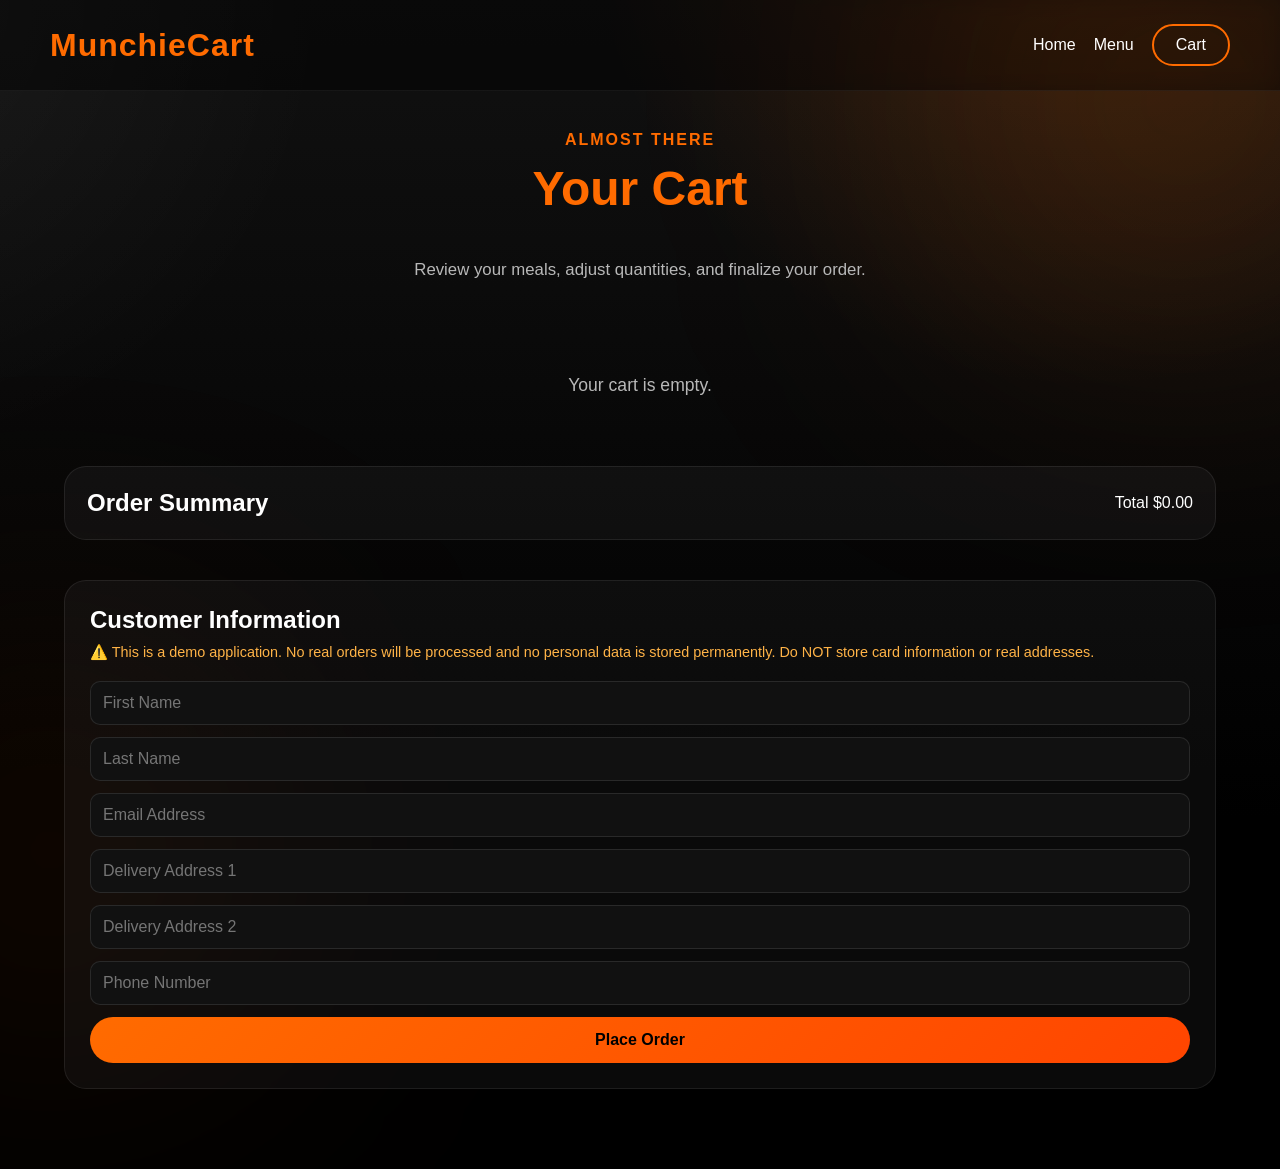
==== cart.html @ 2c0b7d8b "Add files via upload" ====
<!DOCTYPE html>
<html lang="en">
<head>
    <meta charset="UTF-8">
    <meta name="viewport" content="width=device-width, initial-scale=1.0">
    <title>Cart | MunchieCart</title>
    <link rel="stylesheet" href="style.css">
</head>
<body class="menu-page landing-glow">

    <header class="navbar">
        <h1 class="logo">MunchieCart</h1>
        <nav class="nav-links">
            <a href="index.html">Home</a>
            <a href="menu.html">Menu</a>
            <a href="cart.html" class="cart-button">Cart</a>
        </nav>
    </header>

    <main class="menu-wrapper">
        <div class="menu-hero fade-up">
            <p class="menu-kicker">Almost there</p>
            <h1 class="menu-page-title">Your Cart</h1>
            <p class="menu-subtext">
                Review your meals, adjust quantities, and finalize your order.
            </p>
        </div>

        <div class="checkout-layout">
            <section class="cart-main fade-up">
                <div id="cartItems" class="cart-items-container"></div>
            </section>

            <aside class="checkout-sidebar fade-up delay-1">
                <div class="cart-summary">
                    <h2>Order Summary</h2>
                    <div class="summary-line">
                        <span>Total</span>
                        <span>$<span id="totalPrice">0.00</span></span>
                    </div>
                </div>

                <div class="checkout-form">
                    <h2>Customer Information</h2>

                    <p class="checkout-disclaimer">
                        ⚠️ This is a demo application. No real orders will be processed and no personal data is stored permanently. Do NOT store card information or real addresses.
                    </p>

                    <form onsubmit="submitOrder(event)">
                        <input type="text" id="customerFirstName" placeholder="First Name" required>
                        <input type="text" id="customerLastName" placeholder="Last Name" required>
                        <input type="email" id="customerEmail" placeholder="Email Address" required>
                        <input type="text" id="customerAddress" placeholder="Delivery Address 1" required>
                        <input type="text" id="customerAddress2" placeholder="Delivery Address 2">
                        <input type="text" id="customerNumber" placeholder="Phone Number" required>

                        <button type="submit" class="customize-cart-btn full-width-btn">Place Order</button>
                    </form>
                </div>
            </aside>
        </div>
    </main>

    <div id="order-success" class="order-success-overlay">
        <div class="order-success-box">
            <div class="success-icon">✓</div>
            <h1>Order Submitted</h1>
            <p>Your order has been placed successfully.</p>
            <p class="success-sub">This is a demo — no real order was processed.</p>

            <button onclick="goHome()" class="enter-btn">Back to Home</button>
        </div>
    </div>

    <script src="cart.js"></script>
</body>
</html>
---- style.css ----
:root {
    --accent: #ff6b00;
    --accent-dark: #ff4500;
    --bg-main: #050505;
    --bg-secondary: #111111;
    --text-main: #ffffff;
    --text-secondary: #b8b8b8;
    --border: rgba(255, 255, 255, 0.12);
}

* {
    margin: 0;
    padding: 0;
    box-sizing: border-box;
}

html {
    scroll-behavior: smooth;
}

body {
    font-family: Arial, sans-serif;
    background: var(--bg-main);
    color: var(--text-main);
    overflow-x: hidden;
}

.landing-body {
    min-height: 100vh;
    background:
        radial-gradient(circle at top right, rgba(255,107,0,0.18), transparent 25%),
        radial-gradient(circle at top left, rgba(255,255,255,0.05), transparent 20%),
        linear-gradient(180deg, #111111, #000000 70%);
}

a {
    text-decoration: none;
    color: inherit;
}

.navbar {
    display: flex;
    justify-content: space-between;
    align-items: center;
    padding: 24px 50px;
    position: sticky;
    top: 0;
    backdrop-filter: blur(12px);
    background: rgba(0, 0, 0, 0.45);
    border-bottom: 1px solid rgba(255,255,255,0.06);
    z-index: 100;
}

.logo {
    color: var(--accent);
    font-size: 2rem;
    font-weight: bold;
    letter-spacing: 1px;
}

.nav-links {
    display: flex;
    gap: 18px;
    align-items: center;
}

.nav-links a {
    color: white;
    transition: 0.3s ease;
}

.nav-links a:hover {
    color: var(--accent);
}

.cart-button {
    border: 2px solid var(--accent);
    color: var(--accent);
    padding: 10px 22px;
    border-radius: 999px;
    transition: 0.3s;
}

.cart-button:hover {
    background: var(--accent);
    color: black;
    box-shadow: 0 0 20px rgba(255,107,0,0.5);
}

.hero {
    display: grid;
    grid-template-columns: 1.1fr 0.9fr;
    align-items: center;
    gap: 40px;
    padding: 80px 60px;
    min-height: 85vh;
}

.tagline {
    color: var(--accent);
    font-weight: bold;
    letter-spacing: 2px;
    margin-bottom: 18px;
    text-transform: uppercase;
}

.hero-text h1 {
    font-size: 4rem;
    line-height: 1.05;
    margin-bottom: 20px;
    text-shadow: 0 0 20px rgba(255,107,0,0.15);
}

.hero-subtext {
    color: var(--text-secondary);
    font-size: 1.1rem;
    max-width: 600px;
    line-height: 1.7;
    margin-bottom: 30px;
}

.hero-buttons {
    display: flex;
    gap: 16px;
    flex-wrap: wrap;
}

.enter-btn {
    display: inline-block;
    padding: 14px 30px;
    border-radius: 999px;
    font-weight: bold;
    background: linear-gradient(135deg, var(--accent), var(--accent-dark));
    color: black;
    box-shadow: 0 0 20px rgba(255,107,0,0.45);
    transition: 0.3s ease;
}

.enter-btn:hover {
    transform: translateY(-3px) scale(1.04);
    box-shadow: 0 0 35px rgba(255,107,0,0.7);
}

.secondary-btn {
    display: inline-block;
    padding: 14px 30px;
    border-radius: 999px;
    border: 1px solid var(--border);
    color: white;
    background: rgba(255,255,255,0.03);
    transition: 0.3s ease;
}

.secondary-btn:hover {
    border-color: var(--accent);
    color: var(--accent);
}

.hero-image-card {
    background: rgba(255,255,255,0.04);
    border: 1px solid var(--border);
    border-radius: 28px;
    padding: 14px;
    box-shadow: 0 20px 50px rgba(0,0,0,0.45);
    backdrop-filter: blur(12px);
}

.hero-image-card img {
    width: 100%;
    height: 480px;
    object-fit: cover;
    border-radius: 20px;
    display: block;
}

.info-section,
.menu-section {
    padding: 80px 60px;
}

.section-title {
    text-align: center;
    font-size: 2.3rem;
    margin-bottom: 40px;
}

.info-grid,
.menu-grid {
    display: grid;
    grid-template-columns: repeat(auto-fit, minmax(250px, 1fr));
    gap: 24px;
}

.info-card,
.menu-card {
    background: rgba(255,255,255,0.04);
    border: 1px solid var(--border);
    border-radius: 22px;
    padding: 24px;
    backdrop-filter: blur(10px);
    transition: 0.3s ease;
}

.info-card:hover,
.menu-card:hover {
    transform: translateY(-8px);
    box-shadow: 0 15px 35px rgba(0,0,0,0.4);
    border-color: rgba(255,107,0,0.35);
}

.info-card h3,
.menu-card h3 {
    margin-bottom: 12px;
    color: white;
}

.info-card p,
.menu-card p {
    color: var(--text-secondary);
    line-height: 1.6;
    margin-bottom: 16px;
}

.menu-card button {
    background: linear-gradient(135deg, var(--accent), var(--accent-dark));
    border: none;
    padding: 12px 18px;
    border-radius: 999px;
    color: black;
    font-weight: bold;
    cursor: pointer;
    transition: 0.3s;
}

.menu-card button:hover {
    transform: scale(1.05);
    box-shadow: 0 0 22px rgba(255,107,0,0.5);
}

.footer {
    text-align: center;
    padding: 30px 20px;
    color: var(--text-secondary);
    border-top: 1px solid rgba(255,255,255,0.06);
    background: rgba(255,255,255,0.02);
}

@media (max-width: 900px) {
    .hero {
        grid-template-columns: 1fr;
        padding: 60px 24px;
    }

    .hero-text h1 {
        font-size: 2.8rem;
    }

    .navbar {
        flex-direction: column;
        gap: 16px;
        padding: 20px 24px;
    }

    .info-section,
    .menu-section {
        padding: 60px 24px;
    }

    .hero-image-card img {
        height: 320px;
    }
}

.menu-page {
    background: #0a0a0a;
    color: white;
    min-height: 100vh;
}

.menu-wrapper {
    width: 90%;
    max-width: 1400px;
    margin: 0 auto;
    padding: 40px 0 80px;
}

.menu-page-title {
    font-size: 3rem;
    margin-bottom: 40px;
    text-align: center;
    color: #ff6b00;
}

.menu-category {
    margin-bottom: 60px;
}

.category-title {
    font-size: 2rem;
    margin-bottom: 20px;
    color: white;
    border-left: 6px solid #ff6b00;
    padding-left: 14px;
}

.menu-grid {
    display: grid;
    grid-template-columns: repeat(auto-fit, minmax(260px, 1fr));
    gap: 24px;
}

.menu-card {
    background: #151515;
    border-radius: 20px;
    overflow: hidden;
    box-shadow: 0 12px 30px rgba(0, 0, 0, 0.35);
    transition: transform 0.25s ease;
}

.menu-card:hover {
    transform: translateY(-6px);
}

.menu-card img {
    width: 100%;
    height: 220px;
    object-fit: cover;
    display: block;
}

.menu-info {
    background: white;
    color: black;

    padding: 14px 16px;   
    
    border-top-left-radius: 18px;
    border-top-right-radius: 18px;

    margin-top: -20px;    
    
    position: relative;
    z-index: 2;

    display: flex;
    flex-direction: column;
    gap: 6px;
}

.menu-info h3 {
    font-size: 1.2rem;
    margin-bottom: 8px;
}

.menu-info p {
    font-size: 0.95rem;
    color: #333;
    margin-bottom: 12px;
    line-height: 1.4;
}

.menu-bottom {
    display: flex;
    justify-content: space-between;
    align-items: center;
    gap: 12px;
}

.menu-price {
    font-weight: bold;
    font-size: 1.05rem;
    color: #ff6b00;
}

.menu-info button {
    background: #ff6b00;
    color: black;
    border: none;
    border-radius: 999px;
    padding: 10px 16px;
    font-weight: bold;
    cursor: pointer;
    transition: 0.2s ease;
}

.menu-info button:hover {
    transform: scale(1.05);
}

.landing-glow {
    position: relative;
    background:
        radial-gradient(circle at 85% -10%, rgba(255,107,0,0.18), transparent 30%),
        radial-gradient(circle at -10% 0%, rgba(255,255,255,0.05), transparent 25%),
        linear-gradient(180deg, #111111, #000000 70%);
}

.landing-glow::before {
    content: "";
    position: fixed;
    width: 700px;
    height: 700px;
    background: radial-gradient(circle, rgba(255,107,0,0.25), transparent 60%);
    top: -250px;
    right: -250px;
    filter: blur(140px);
    z-index: 0;
    pointer-events: none;
}

.landing-glow::after {
    content: "";
    position: fixed;
    width: 600px;
    height: 600px;
    background: radial-gradient(circle, rgba(255,107,0,0.18), transparent 60%);
    bottom: -250px;
    left: -250px;
    filter: blur(140px);
    z-index: 0;
    pointer-events: none;
}

.navbar,
.menu-wrapper {
    position: relative;
    z-index: 1;
}

.menu-category {
    margin-bottom: 80px;
}

.menu-card {
    border-radius: 20px;
    overflow: hidden;
}

.menu-card img {
    border-radius: 20px;
}

.menu-info h3 {
    margin: 0;
    font-size: 1.1rem;
}

.menu-info p {
    margin: 0;
    font-size: 0.9rem;
    color: #444;
}

.menu-bottom {
    display: flex;
    justify-content: space-between;
    align-items: center;
    margin-top: 6px;
}

.menu-grid {
    display: flex;
    overflow-x: auto;
    gap: 20px;
    padding-bottom: 10px;

    scroll-behavior: smooth;
}

.menu-grid::-webkit-scrollbar {
    display: none; /* hides scrollbar */
}

.menu-card {
    min-width: 260px;
    flex: 0 0 auto;
}

.category-header {
    display: flex;
    justify-content: space-between;
    align-items: center;
}

.scroll-buttons button {
    background: #ff6b00;
    border: none;
    color: black;
    font-weight: bold;
    padding: 8px 14px;
    margin-left: 8px;
    border-radius: 8px;
    cursor: pointer;
    transition: 0.2s;
}

.scroll-buttons button:hover {
    transform: scale(1.1);
}

.category-header {
    display: flex;
    justify-content: space-between;
    align-items: center;
    margin-bottom: 20px;
}

.scroll-buttons {
    display: flex;
    gap: 10px;
}

.scroll-buttons button {
    background: #ff6b00;
    color: black;
    border: none;
    border-radius: 10px;
    padding: 8px 14px;
    font-size: 1rem;
    font-weight: bold;
    cursor: pointer;
    transition: 0.2s ease;
}

.scroll-buttons button:hover {
    transform: scale(1.08);
    box-shadow: 0 0 18px rgba(255, 107, 0, 0.45);
}

.menu-grid {
    display: flex;
    gap: 24px;
    overflow-x: auto;
    scroll-behavior: smooth;
    padding-bottom: 10px;
}

.menu-grid::-webkit-scrollbar {
    display: none;
}

.menu-card {
    min-width: 270px;
    flex: 0 0 auto;
}

.customize-card {
    max-width: 850px;
    margin: 0 auto;
    background: rgba(255,255,255,0.04);
    border: 1px solid rgba(255,255,255,0.08);
    border-radius: 24px;
    padding: 28px;
    backdrop-filter: blur(10px);
    box-shadow: 0 15px 40px rgba(0,0,0,0.35);
}

.customize-header {
    display: flex;
    gap: 24px;
    align-items: center;
    margin-bottom: 30px;
}

.customize-image {
    width: 220px;
    height: 220px;
    object-fit: cover;
    border-radius: 20px;
    box-shadow: 0 10px 30px rgba(0,0,0,0.3);
}

.customize-title-wrap {
    display: flex;
    flex-direction: column;
    gap: 10px;
}

.customize-title {
    font-size: 2.4rem;
    color: #ff6b00;
    margin: 0;
}

.customize-subtitle {
    color: #cfcfcf;
    font-size: 1rem;
    margin: 0;
}

.ingredients-box {
    background: #111;
    border-radius: 20px;
    padding: 22px;
    border: 1px solid rgba(255,255,255,0.08);
    margin-bottom: 24px;
}

.ingredients-top h2 {
    margin: 0 0 18px 0;
    color: white;
    font-size: 1.5rem;
}

.ingredient-row {
    display: flex;
    justify-content: space-between;
    align-items: center;
    padding: 16px 0;
    border-bottom: 1px solid rgba(255,255,255,0.08);
}

.ingredient-row:last-child {
    border-bottom: none;
}

.ingredient-name {
    font-size: 1rem;
    color: white;
    font-weight: 500;
}

.ingredient-actions {
    display: flex;
    gap: 10px;
}

.ingredient-btn {
    border: none;
    border-radius: 999px;
    padding: 8px 16px;
    font-weight: bold;
    cursor: pointer;
    transition: 0.2s ease;
}

.keep-btn {
    background: #1f1f1f;
    color: white;
    border: 1px solid rgba(255,255,255,0.12);
}

.remove-btn {
    background: #ff6b00;
    color: black;
}

.ingredient-btn:hover {
    transform: scale(1.05);
}

.ingredient-row.removed .ingredient-name {
    color: #888;
    text-decoration: line-through;
}

.ingredient-row.removed {
    opacity: 0.7;
}

.customize-cart-btn {
    background: linear-gradient(135deg, #ff6b00, #ff4500);
    color: black;
    border: none;
    border-radius: 999px;
    padding: 14px 26px;
    font-weight: bold;
    font-size: 1rem;
    cursor: pointer;
    transition: 0.25s ease;
}

.customize-cart-btn:hover {
    transform: scale(1.04);
    box-shadow: 0 0 22px rgba(255,107,0,0.45);
}

@media (max-width: 700px) {
    .customize-header {
        flex-direction: column;
        align-items: flex-start;
    }

    .customize-image {
        width: 100%;
        height: 260px;
    }

    .ingredient-row {
        flex-direction: column;
        align-items: flex-start;
        gap: 12px;
    }
}

.customize-card {
    max-width: 850px;
    margin: 0 auto;
    background: rgba(255,255,255,0.04);
    border: 1px solid rgba(255,255,255,0.08);
    border-radius: 24px;
    padding: 28px;
    backdrop-filter: blur(10px);
    box-shadow: 0 15px 40px rgba(0,0,0,0.35);
}

.customize-header {
    display: flex;
    gap: 24px;
    align-items: center;
    margin-bottom: 30px;
}

.customize-image {
    width: 220px;
    height: 220px;
    object-fit: cover;
    border-radius: 20px;
    box-shadow: 0 10px 30px rgba(0,0,0,0.3);
}

.customize-title {
    font-size: 2.4rem;
    color: #ff6b00;
    margin: 0;
}

.customize-subtitle {
    color: #cfcfcf;
    margin-top: 10px;
}

.ingredients-box {
    background: #111;
    border-radius: 20px;
    padding: 22px;
    border: 1px solid rgba(255,255,255,0.08);
    margin-bottom: 24px;
}

.ingredient-row {
    display: flex;
    justify-content: space-between;
    align-items: center;
    padding: 16px 0;
    border-bottom: 1px solid rgba(255,255,255,0.08);
}

.ingredient-row:last-child {
    border-bottom: none;
}

.ingredient-name {
    color: white;
    font-weight: 500;
}

.ingredient-actions {
    display: flex;
    gap: 10px;
}

.ingredient-btn {
    border: none;
    border-radius: 999px;
    padding: 8px 16px;
    font-weight: bold;
    cursor: pointer;
}

.keep-btn {
    background: #1f1f1f;
    color: white;
    border: 1px solid rgba(255,255,255,0.12);
}

.remove-btn {
    background: #ff6b00;
    color: black;
}

.ingredient-row.removed .ingredient-name {
    color: #888;
    text-decoration: line-through;
}

.customize-cart-btn {
    background: linear-gradient(135deg, #ff6b00, #ff4500);
    color: black;
    border: none;
    border-radius: 999px;
    padding: 14px 26px;
    font-weight: bold;
    cursor: pointer;
}

.ingredient-actions {
    display: flex;
    gap: 12px;
}

.ingredient-btn {
    min-width: 110px;
    border: 2px solid rgba(255,255,255,0.12);
    border-radius: 14px;
    padding: 10px 16px;
    font-weight: bold;
    cursor: pointer;
    background: #1a1a1a;
    color: white;
    transition: 0.2s ease;
    box-shadow: 0 0 0 rgba(255,107,0,0);
}

.ingredient-btn:hover {
    transform: translateY(-2px) scale(1.03);
    border-color: #ff6b00;
    box-shadow: 0 0 18px rgba(255,107,0,0.35);
}

.ingredient-btn.active {
    background: #ff6b00;
    color: black;
    border-color: #ff6b00;
    box-shadow: 0 0 18px rgba(255,107,0,0.5);
}

.keep-btn.active {
    background: #ff6b00;
    color: black;
}

.remove-btn.active {
    background: #ff6b00;
    color: black;
}

.ingredient-row {
    display: flex;
    justify-content: space-between;
    align-items: center;
    padding: 18px 0;
    border-bottom: 1px solid rgba(255,255,255,0.08);
}

.ingredient-row.removed .ingredient-name {
    color: #888;
    text-decoration: line-through;
}

.ingredient-name {
    font-size: 1rem;
    color: white;
    font-weight: 500;
}

.fade-up {
    opacity: 0;
    transform: translateY(30px);
    animation: fadeUp 0.8s ease forwards;
}

.fade-up.delay-1 { animation-delay: 0.2s; }
.fade-up.delay-2 { animation-delay: 0.4s; }
.fade-up.delay-3 { animation-delay: 0.6s; }
.fade-up.delay-4 { animation-delay: 0.8s; }

@keyframes fadeUp {
    to {
        opacity: 1;
        transform: translateY(0);
    }
}

.fade-on-scroll {
    opacity: 0;
    transform: translateY(40px);
    transition: all 0.6s ease;
}

.fade-on-scroll.show {
    opacity: 1;
    transform: translateY(0);
}

.fade-up {
    opacity: 0;
    transform: translateY(30px);
    animation: fadeUp 0.8s ease forwards;
}

.delay-1 {
    animation-delay: 0.2s;
}

.delay-2 {
    animation-delay: 0.4s;
}

.delay-3 {
    animation-delay: 0.6s;
}

.delay-4 {
    animation-delay: 0.8s;
}

@keyframes fadeUp {
    to {
        opacity: 1;
        transform: translateY(0);
    }
}

.fade-on-scroll {
    opacity: 0;
    transform: translateY(35px);
    transition: opacity 0.8s ease, transform 0.8s ease;
}

.fade-on-scroll.show {
    opacity: 1;
    transform: translateY(0);
}

body {
    opacity: 0;
    animation: pageFade 0.6s ease forwards;
}

@keyframes pageFade {
    to {
        opacity: 1;
    }
}

.enter-btn {
    transition: all 0.25s ease;
}

.enter-btn:hover {
    transform: translateY(-2px) scale(1.03);
    box-shadow: 0 0 20px rgba(255,107,0,0.5);
}

.hero-text h1 {
    text-shadow: 0 0 18px rgba(255,107,0,0.15);
}

.info-card:hover {
    transform: translateY(-8px);
    box-shadow: 0 20px 40px rgba(0,0,0,0.4);
    border-color: rgba(255,107,0,0.3);
}

.menu-hero {
    text-align: center;
    max-width: 900px;
    margin: 0 auto 50px;
}

.menu-kicker {
    color: var(--accent);
    font-weight: bold;
    letter-spacing: 2px;
    text-transform: uppercase;
    margin-bottom: 12px;
}

.menu-subtext {
    color: var(--text-secondary);
    max-width: 700px;
    margin: 0 auto 24px;
    line-height: 1.7;
    font-size: 1.05rem;
}

.menu-tags {
    display: flex;
    justify-content: center;
    flex-wrap: wrap;
    gap: 12px;
}

.menu-tag {
    padding: 10px 16px;
    border-radius: 999px;
    background: rgba(255,255,255,0.04);
    border: 1px solid rgba(255,255,255,0.08);
    color: white;
    font-size: 0.95rem;
    backdrop-filter: blur(10px);
}

.category-text {
    display: flex;
    flex-direction: column;
    gap: 6px;
}

.category-subtitle {
    color: var(--text-secondary);
    font-size: 0.95rem;
}

.menu-category {
    position: relative;
}

.menu-category::before {
    content: "";
    position: absolute;
    top: -12px;
    left: 0;
    width: 100%;
    height: 1px;
    background: linear-gradient(90deg, rgba(255,107,0,0.25), transparent);
}

.menu-card {
    position: relative;
}

.menu-card::after {
    content: "";
    position: absolute;
    inset: 0;
    border-radius: 20px;
    border: 1px solid transparent;
    transition: border-color 0.25s ease, box-shadow 0.25s ease;
    pointer-events: none;
}

.menu-card:hover::after {
    border-color: rgba(255,107,0,0.35);
    box-shadow: 0 0 20px rgba(255,107,0,0.12);
}

@media (max-width: 700px) {
    .menu-subtext {
        font-size: 0.98rem;
    }

    .category-header {
        align-items: flex-start;
        gap: 14px;
    }
}

.cart-section {
    max-width: 1000px;
    margin: 0 auto;
}

.cart-items-container {
    display: flex;
    flex-direction: column;
    gap: 20px;
    margin-bottom: 30px;
}

.cart-card {
    display: flex;
    justify-content: space-between;
    align-items: flex-start;
    gap: 20px;
    background: rgba(255,255,255,0.04);
    border: 1px solid rgba(255,255,255,0.08);
    border-radius: 22px;
    padding: 22px;
    backdrop-filter: blur(10px);
    box-shadow: 0 10px 30px rgba(0,0,0,0.25);
}

.cart-card-left h3 {
    margin-bottom: 8px;
    font-size: 1.3rem;
    color: white;
}

.cart-price {
    color: var(--accent);
    font-weight: bold;
    margin-bottom: 12px;
}

.cart-customizations {
    margin-left: 18px;
    color: var(--text-secondary);
    line-height: 1.6;
}

.cart-card-right {
    display: flex;
    flex-direction: column;
    align-items: flex-end;
    gap: 12px;
}

.cart-quantity-controls {
    display: flex;
    align-items: center;
    gap: 12px;
    background: #111;
    border: 1px solid rgba(255,255,255,0.08);
    border-radius: 999px;
    padding: 8px 12px;
}

.cart-quantity-controls button {
    background: var(--accent);
    color: black;
    border: none;
    border-radius: 50%;
    width: 32px;
    height: 32px;
    font-weight: bold;
    cursor: pointer;
    transition: 0.2s ease;
}

.cart-quantity-controls button:hover {
    transform: scale(1.08);
    box-shadow: 0 0 14px rgba(255,107,0,0.4);
}

.cart-item-total {
    font-size: 1.1rem;
    font-weight: bold;
    color: white;
}

.remove-btn-cart {
    background: #1f1f1f;
    color: white;
    border: 1px solid rgba(255,255,255,0.12);
    border-radius: 999px;
    padding: 10px 16px;
    font-weight: bold;
    cursor: pointer;
    transition: 0.2s ease;
}

.remove-btn-cart:hover {
    border-color: var(--accent);
    color: var(--accent);
}

.cart-summary {
    display: flex;
    justify-content: space-between;
    align-items: center;
    gap: 20px;
    background: rgba(255,255,255,0.04);
    border: 1px solid rgba(255,255,255,0.08);
    border-radius: 22px;
    padding: 22px;
    backdrop-filter: blur(10px);
}

.empty-cart-message {
    text-align: center;
    color: var(--text-secondary);
    font-size: 1.1rem;
    padding: 40px 0;
}

@media (max-width: 700px) {
    .cart-card,
    .cart-summary {
        flex-direction: column;
        align-items: flex-start;
    }

    .cart-card-right {
        align-items: flex-start;
        width: 100%;
    }
}

.checkout-form {
    margin-top: 40px;
    padding: 25px;
    border-radius: 22px;
    background: rgba(255,255,255,0.04);
    border: 1px solid rgba(255,255,255,0.08);
    backdrop-filter: blur(10px);
}

.checkout-form h2 {
    margin-bottom: 10px;
}

.checkout-disclaimer {
    font-size: 0.9rem;
    color: #ffb347;
    margin-bottom: 20px;
}

.checkout-form form {
    display: flex;
    flex-direction: column;
    gap: 12px;
}

.checkout-form input {
    padding: 12px;
    border-radius: 10px;
    border: 1px solid rgba(255,255,255,0.1);
    background: #111;
    color: white;
    font-size: 1rem;
}

.checkout-form input:focus {
    outline: none;
    border-color: var(--accent);
}

.order-success-overlay {
    position: fixed;
    inset: 0;
    background: rgba(0,0,0,0.85);
    backdrop-filter: blur(12px);

    display: flex;
    justify-content: center;
    align-items: center;

    opacity: 0;
    pointer-events: none;
    transition: 0.4s ease;
    z-index: 9999;
}

.order-success-overlay.show {
    opacity: 1;
    pointer-events: all;
}

.order-success-box {
    background: #0e0e0e;
    border-radius: 24px;
    padding: 40px;
    text-align: center;
    width: 400px;

    border: 1px solid rgba(255,255,255,0.08);
    box-shadow: 0 20px 60px rgba(0,0,0,0.6);

    transform: scale(0.9);
    transition: 0.3s ease;
}

.order-success-overlay.show .order-success-box {
    transform: scale(1);
}

.success-icon {
    font-size: 3rem;
    color: #ff6b00;
    margin-bottom: 15px;
    animation: pop 0.4s ease;
}

@keyframes pop {
    0% { transform: scale(0); }
    100% { transform: scale(1); }
}

.order-success-box h1 {
    font-size: 2rem;
    margin-bottom: 10px;
}

.order-success-box p {
    color: #aaa;
    margin-bottom: 8px;
}

.success-sub {
    font-size: 0.9rem;
    color: #ffb347;
    margin-bottom: 20px;
}
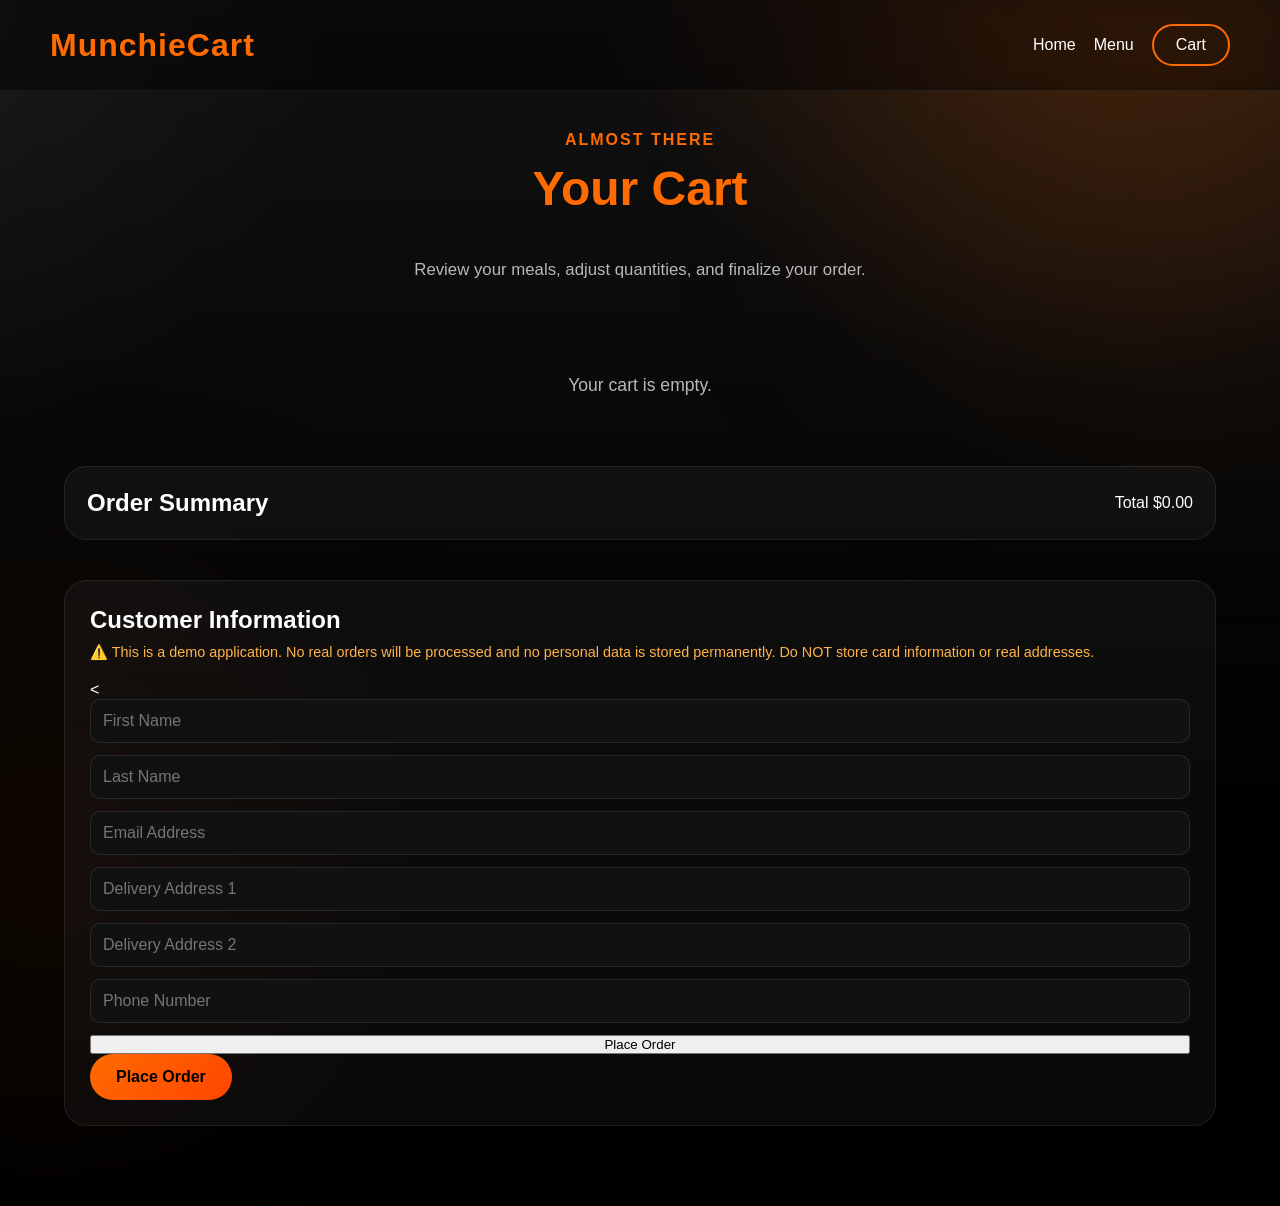
==== commit ae31d2ac: "Refactor customer information form in cart.html Updated form input IDs and placeholders for customer" ====
--- a/cart.html
+++ b/cart.html
@@ -47,13 +47,18 @@
                         ⚠️ This is a demo application. No real orders will be processed and no personal data is stored permanently. Do NOT store card information or real addresses.
                     </p>
 
-                    <form onsubmit="submitOrder(event)">
-                        <input type="text" id="customerFirstName" placeholder="First Name" required>
-                        <input type="text" id="customerLastName" placeholder="Last Name" required>
-                        <input type="email" id="customerEmail" placeholder="Email Address" required>
-                        <input type="text" id="customerAddress" placeholder="Delivery Address 1" required>
-                        <input type="text" id="customerAddress2" placeholder="Delivery Address 2">
-                        <input type="text" id="customerNumber" placeholder="Phone Number" required>
+                    <<form onsubmit="submitOrder(event)">
+    
+    <input type="text" id="first-name" placeholder="First Name">
+    <input type="text" id="last-name" placeholder="Last Name">
+    <input type="email" id="email" placeholder="Email Address">
+    <input type="text" id="address1" placeholder="Delivery Address 1">
+    <input type="text" id="address2" placeholder="Delivery Address 2">
+    <input type="text" id="phone" placeholder="Phone Number">
+
+    <button type="submit">Place Order</button>
+
+</form>
 
                         <button type="submit" class="customize-cart-btn full-width-btn">Place Order</button>
                     </form>
@@ -75,4 +80,4 @@
 
     <script src="cart.js"></script>
 </body>
-</html>+</html>
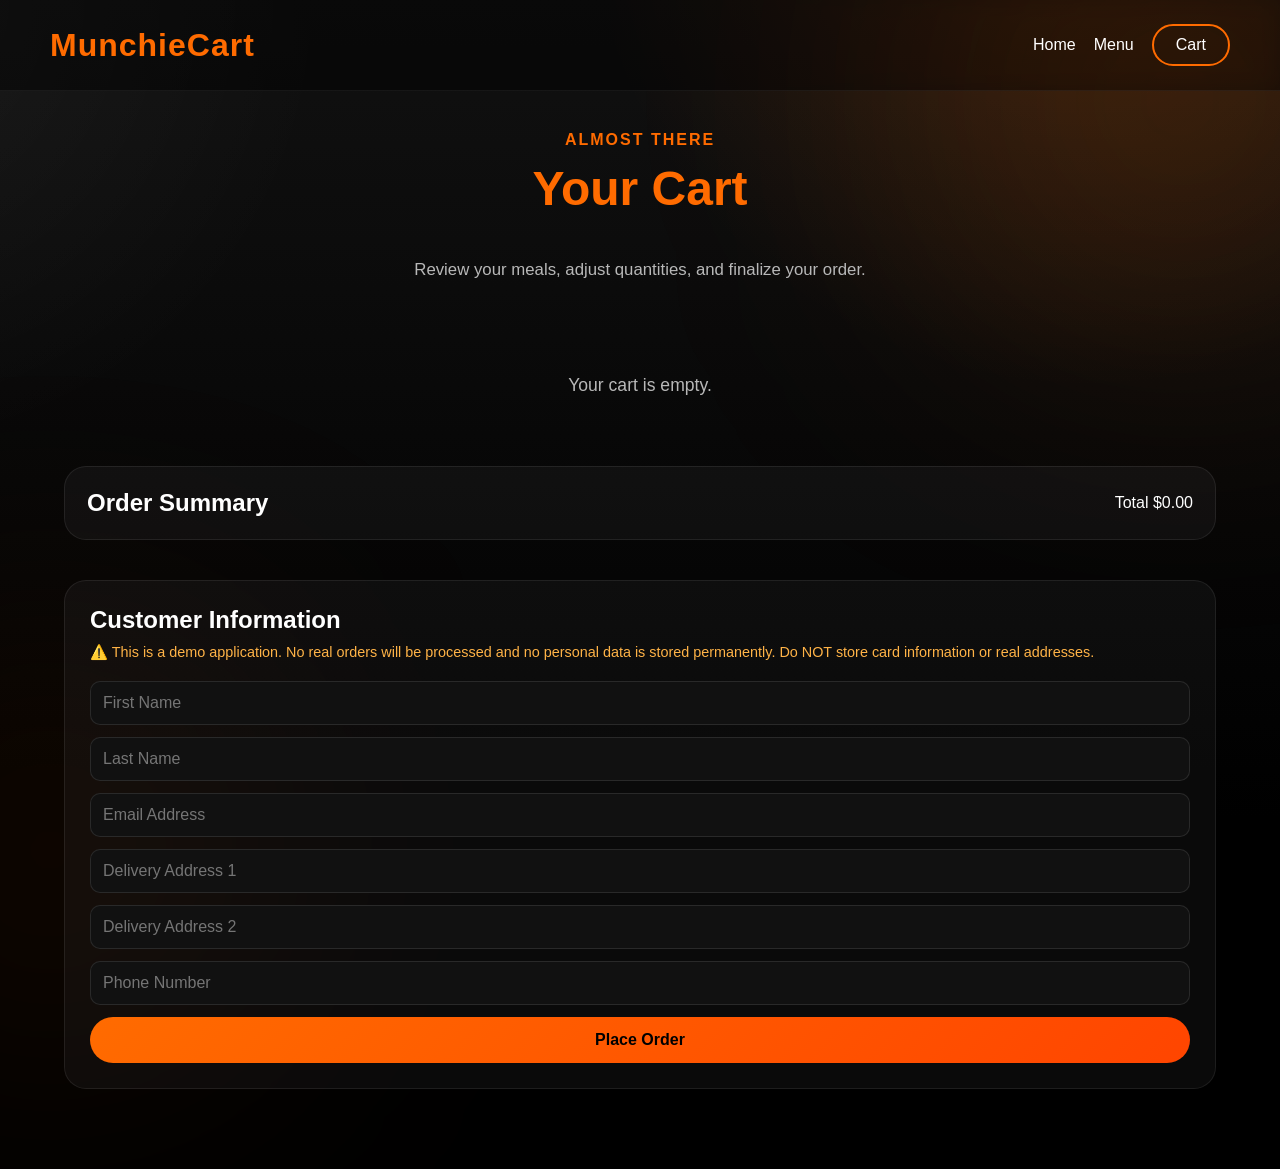
==== commit b6dda239: "Make form fields required for customer information Added 'required' attributes to input fields for f" ====
--- a/cart.html
+++ b/cart.html
@@ -47,18 +47,13 @@
                         ⚠️ This is a demo application. No real orders will be processed and no personal data is stored permanently. Do NOT store card information or real addresses.
                     </p>
 
-                    <<form onsubmit="submitOrder(event)">
-    
-    <input type="text" id="first-name" placeholder="First Name">
-    <input type="text" id="last-name" placeholder="Last Name">
-    <input type="email" id="email" placeholder="Email Address">
-    <input type="text" id="address1" placeholder="Delivery Address 1">
-    <input type="text" id="address2" placeholder="Delivery Address 2">
-    <input type="text" id="phone" placeholder="Phone Number">
-
-    <button type="submit">Place Order</button>
-
-</form>
+                    <form onsubmit="submitOrder(event)">
+                        <input type="text" id="first-name" placeholder="First Name" required>
+                        <input type="text" id="last-name" placeholder="Last Name" required>
+                        <input type="email" id="email" placeholder="Email Address" required>
+                        <input type="text" id="address1" placeholder="Delivery Address 1" required>
+                        <input type="text" id="address2" placeholder="Delivery Address 2">
+                        <input type="text" id="phone" placeholder="Phone Number" required>
 
                         <button type="submit" class="customize-cart-btn full-width-btn">Place Order</button>
                     </form>
